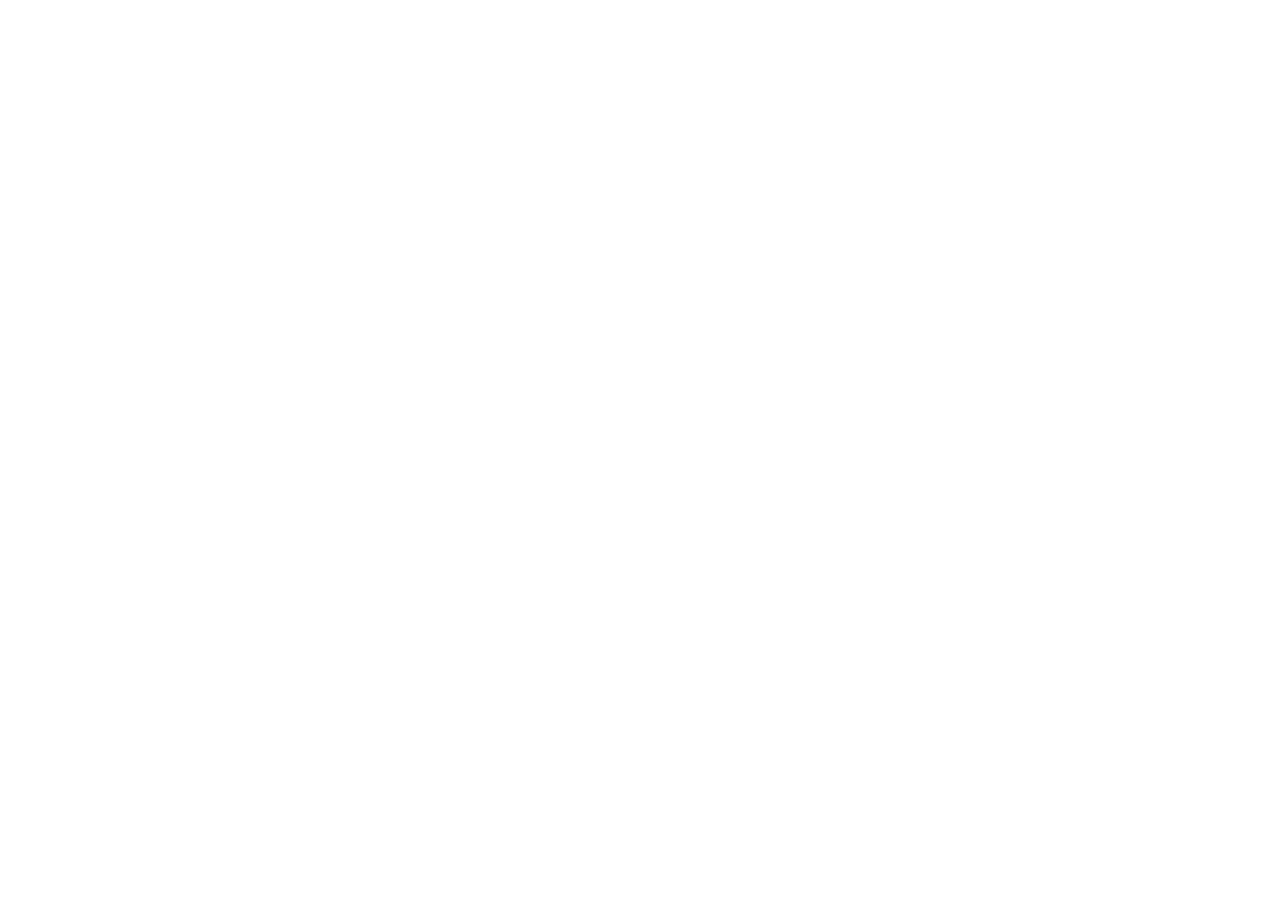
==== text.html @ 12ca0c9f "1st update" ====
<!DOCTYPE html>
<html lang="en">
<head>
    <meta charset="UTF-8">
    <meta name="viewport" content="width=device-width, initial-scale=1.0">
    <title>Image Flexbox Layout</title>
    <style>
        * {
            margin: 0;
            padding: 0;
            box-sizing: border-box;
        }
        
        
        
        
        
        /* Optional media query for responsiveness */
        @media (max-width: 500px) {
            .client-image-gallery {
                gap: 10px;
            }
        }
    </style>
</head>

</html>
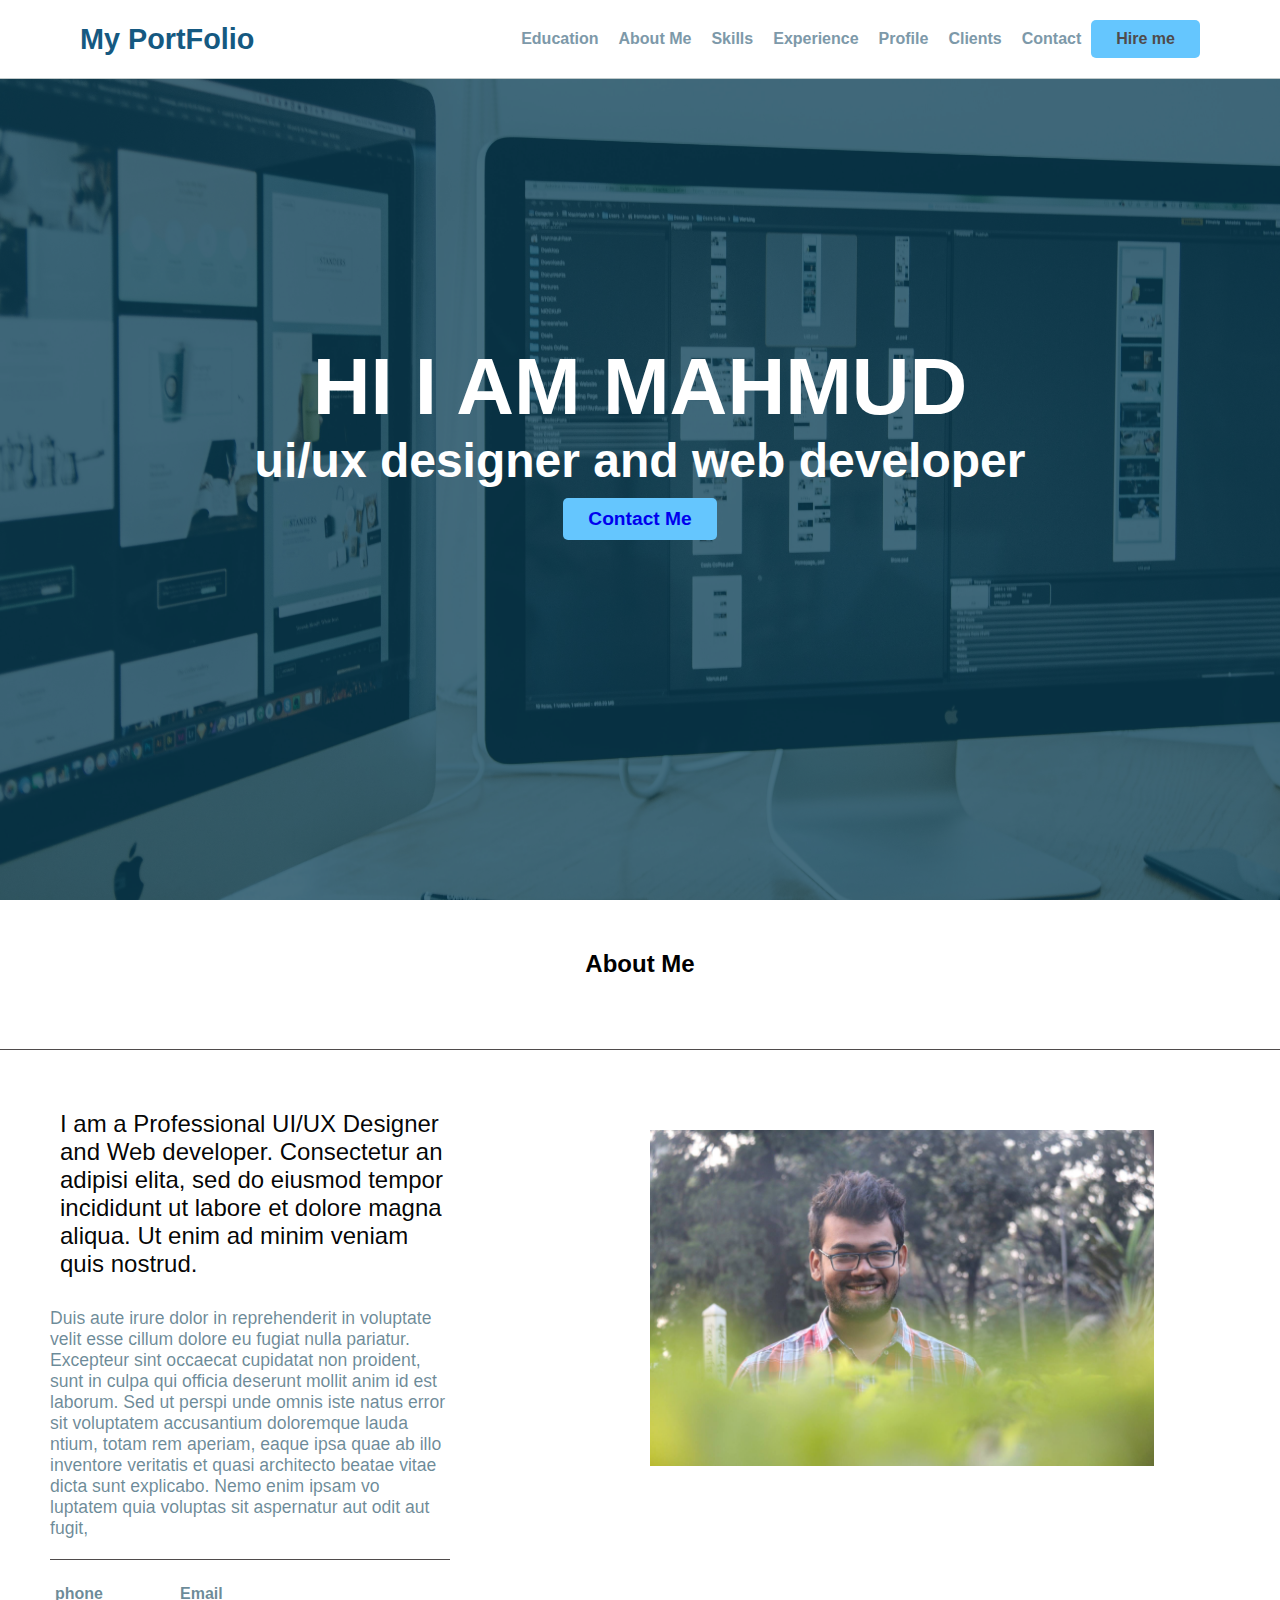
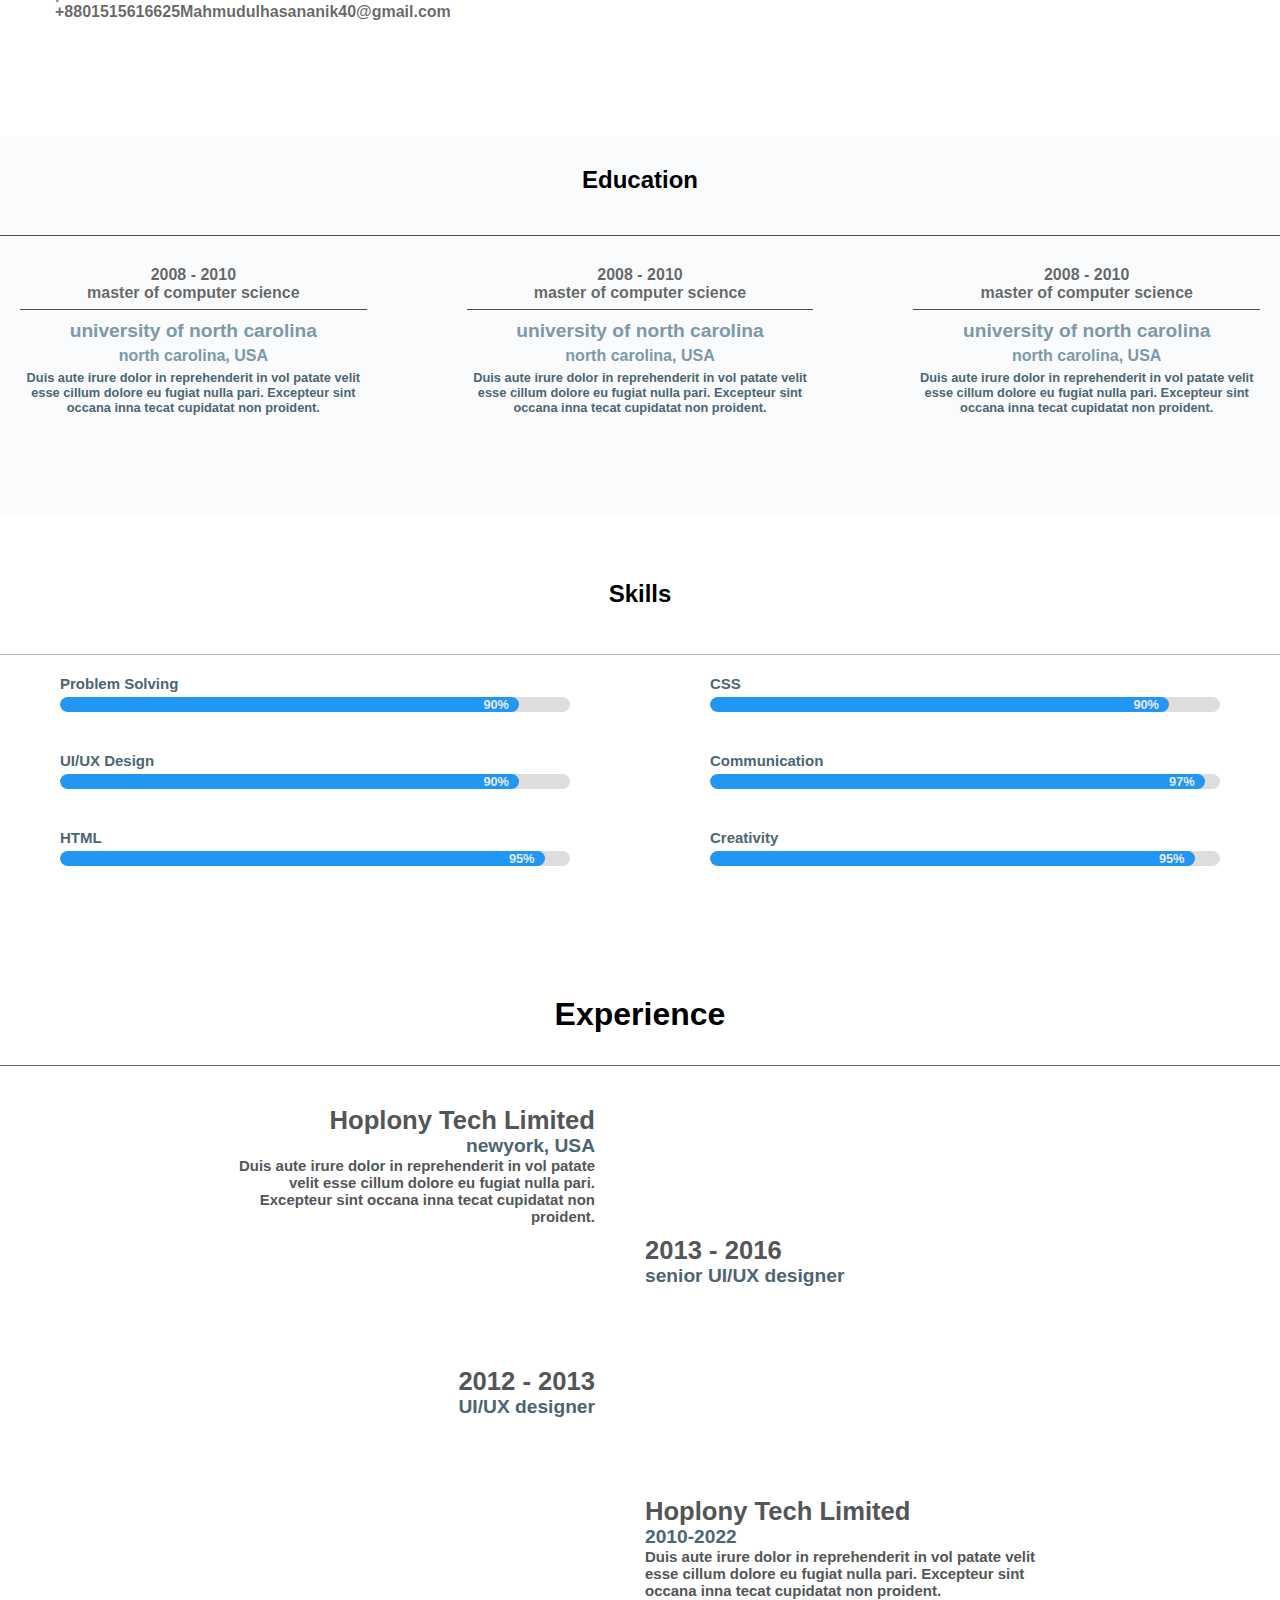
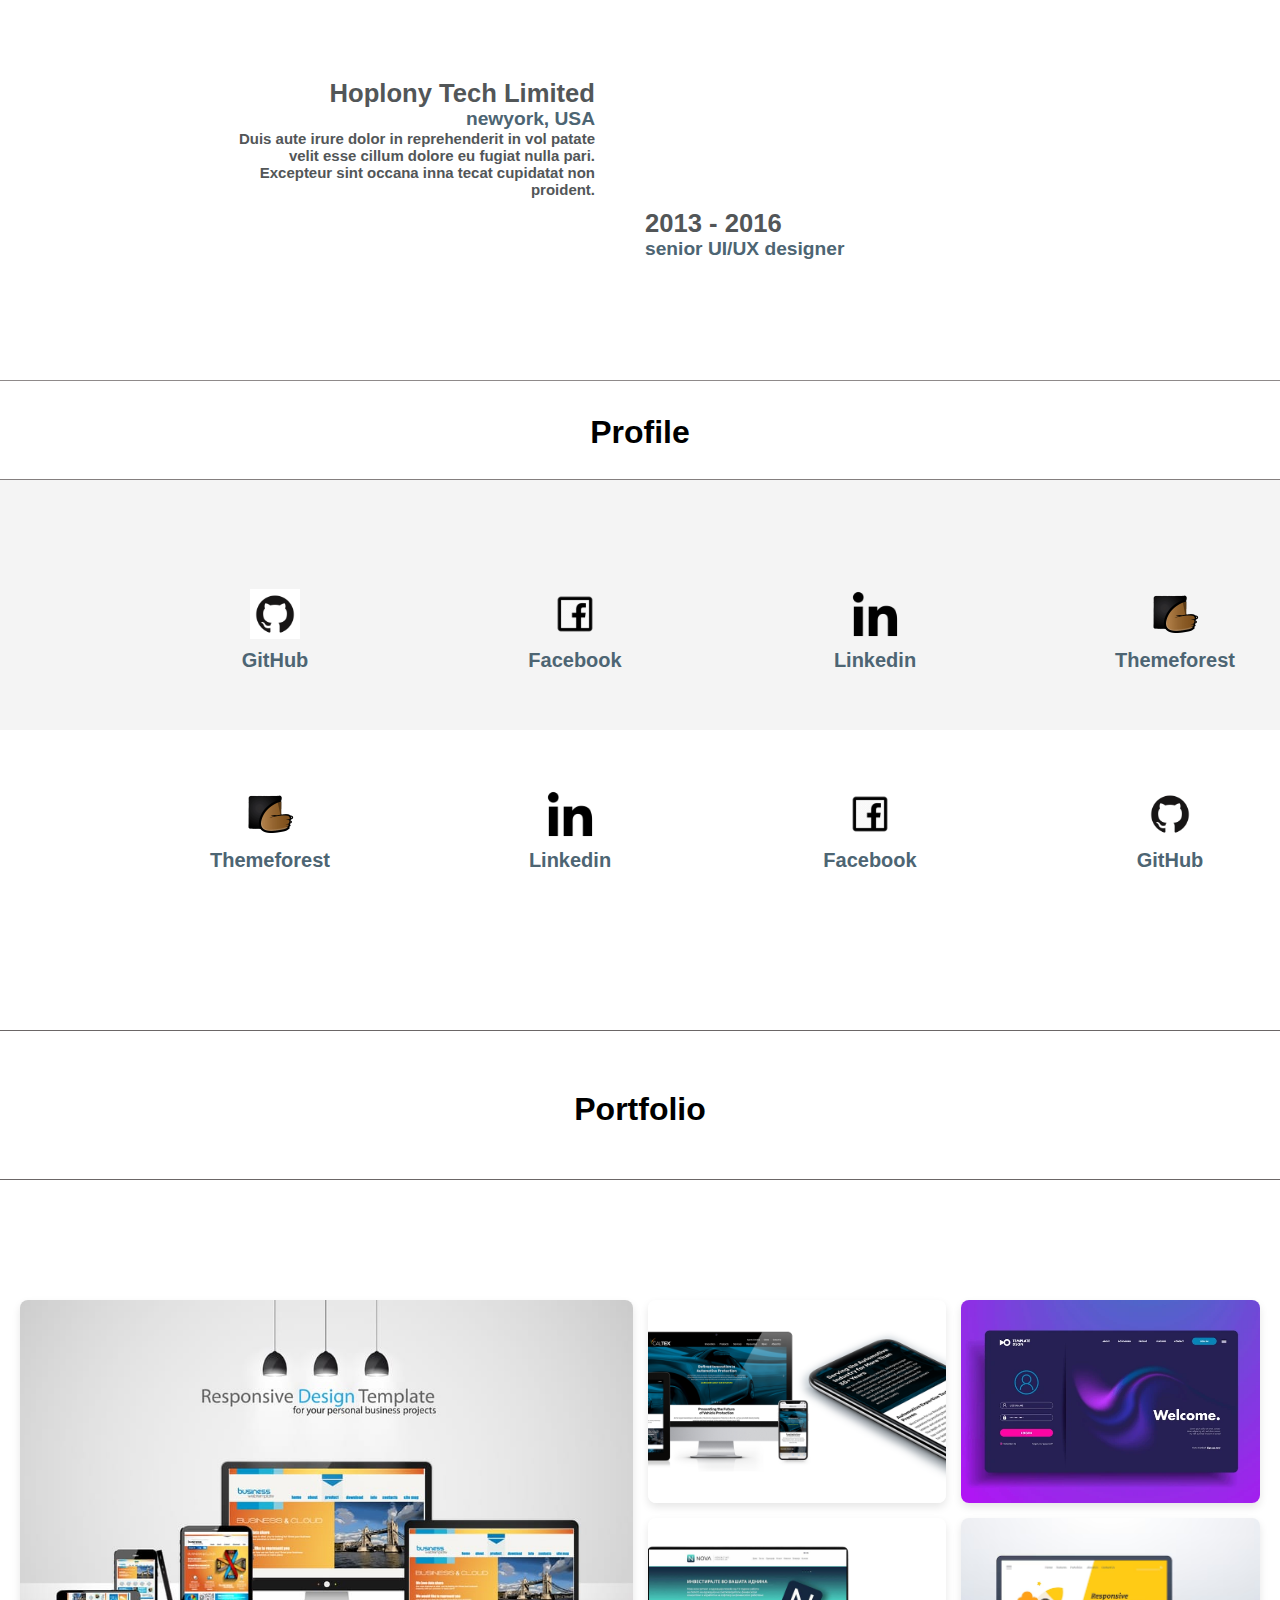
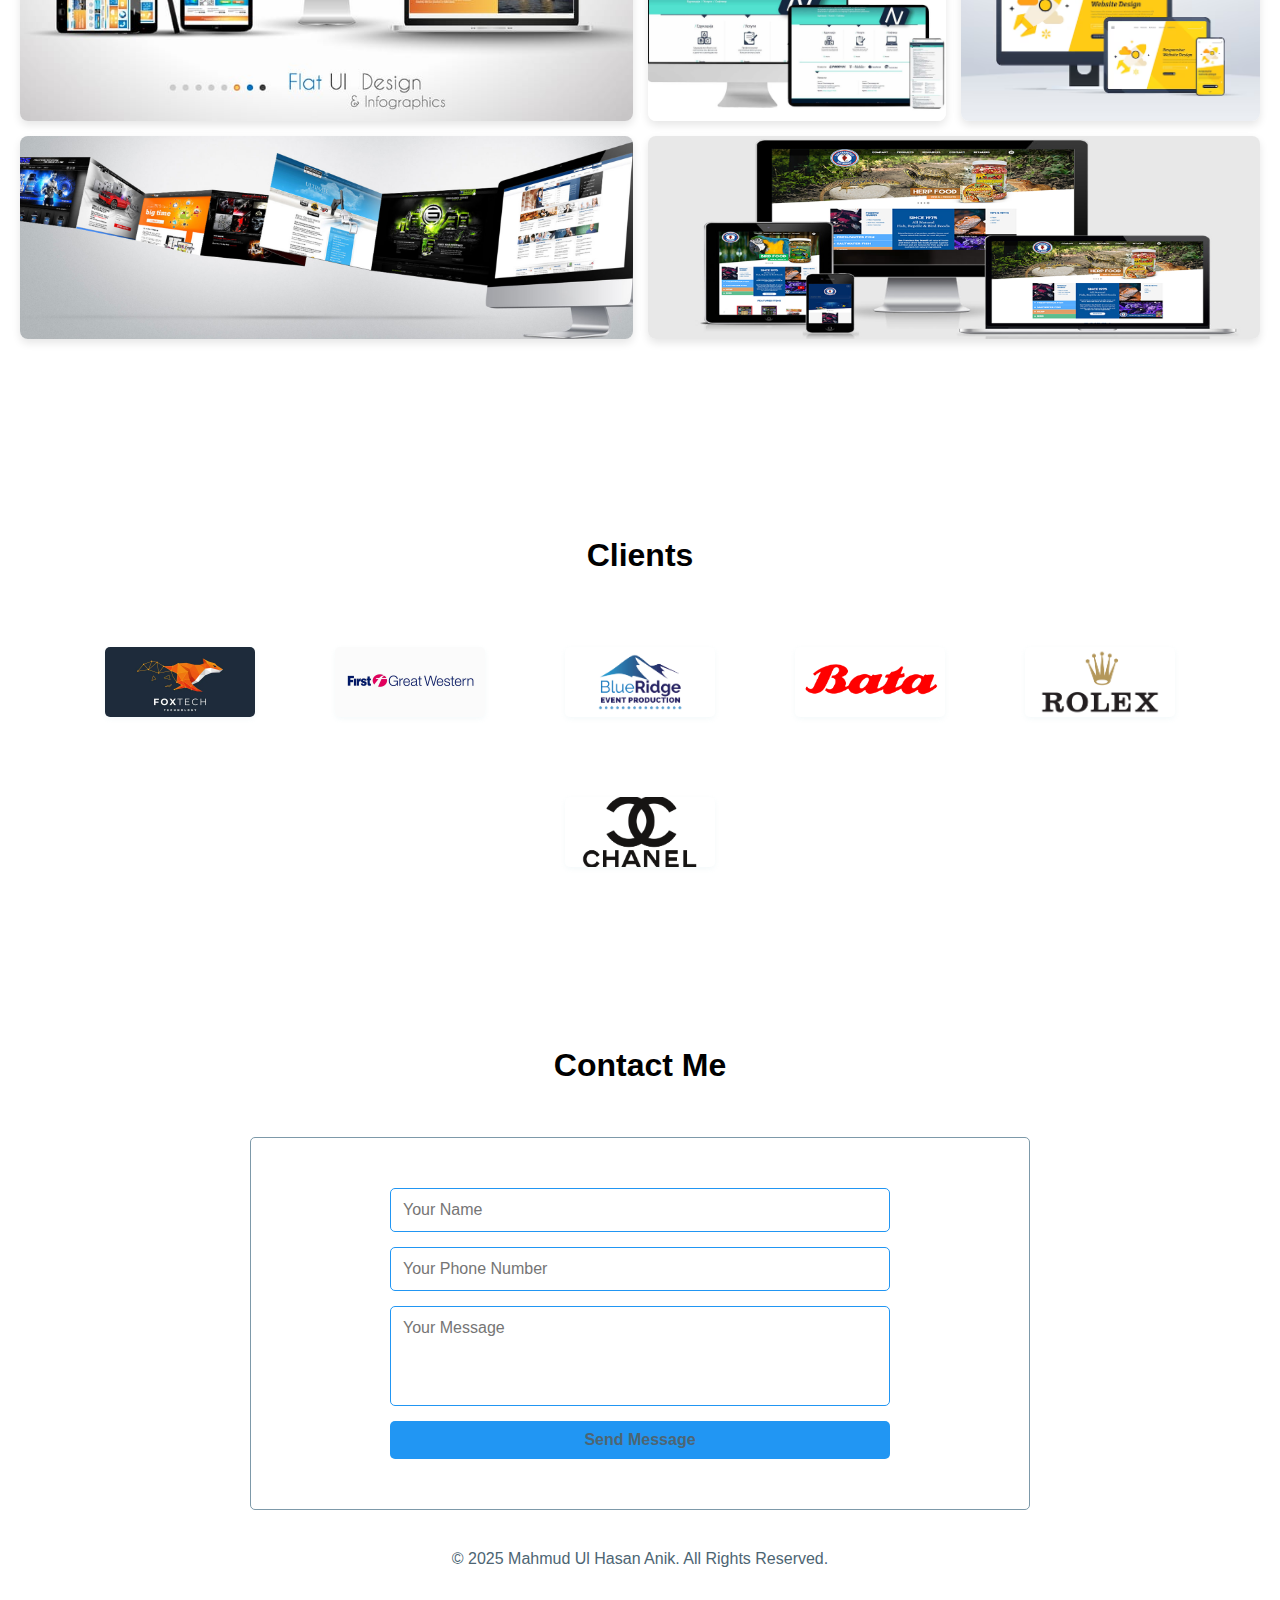
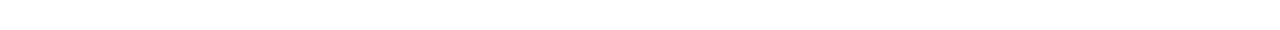
==== commit 856966d2: "." ====
--- a/text.html
+++ b/text.html
@@ -1,27 +1,1431 @@
 <!DOCTYPE html>
 <html lang="en">
-<head>
-    <meta charset="UTF-8">
-    <meta name="viewport" content="width=device-width, initial-scale=1.0">
-    <title>Image Flexbox Layout</title>
+  <head>
+
+
     <style>
-        * {
-            margin: 0;
-            padding: 0;
-            box-sizing: border-box;
-        }
+
+
+*{
+    margin: 0;
+    padding: 0;
+    box-sizing: border-box;
+    font-family: 'Poppins', sans-serif;
+}
+
+.container{
+    max-width: 100%;
+    width: 100%;
+    margin: 0px auto;
+}
+
+body {
+    background-color: #FFFFFF;
+}
+
+/* header section */
+header {
+    display: flex;
+    justify-content: space-between;
+    align-items: center;
+    padding: 20px 80px;
+    background: #FFFFFF;
+    position: fixed;
+    width: 100%;
+    z-index: 1000;
+    border-bottom: 1px solid hsl(185, 9%, 77%);
+}
+.menu-bar{
+    display: flex;
+    gap: 10px;
+}
+
+.logo {
+    font-size: 1.8rem;
+    font-weight: bold;
+    color: #155981;
+}
+
+nav ul {
+    list-style: none;
+    display: flex;
+    gap: 20px;
+    margin-top: 10px;
+}
+
+nav ul li a {
+    text-decoration: none;
+    color: #7D99A9;
+    font-size: 100%;
+    transition: 0.3s;
+    font-weight: bold;
+}
+
+nav ul li a:hover, .btn:hover {
+    color: #65C6FE;
+}
+.btn {
+    display: inline-block;
+    padding: 10px 25px;
+    background: #65C6FE;
+    font-weight: bold;
+    border-radius: 5px;
+    transition: 0.10s;
+}
+.btn a{
+    text-decoration: none;
+    color: #4f4b4b;
+    font-weight: bold;
+}
+.btn:hover{
+    text-decoration: none;
+    background-color: gold;
+    color: #000000;
+}
+
+/* Hero section */
+.hero {
+    width: 100%;
+    height: 100vh;
+    background: url('hero.jpg') no-repeat center center/cover;
+    display: flex;
+    align-items: center;
+    justify-content: center;
+    text-align: center;
+    position: relative;
+}
+.hero img {
+    width: 100%;
+    height: 100%;
+    object-fit: cover;
+}
+
+.overlay {
+    position: absolute;
+    top: 0;
+    left: 0;
+    width: 100%;
+    height: 100%;
+    background: rgba(8, 61, 84, 0.75);
+}
+
+.hero-content {
+    position: relative;
+    z-index: 10;
+}
+
+.hero h1 {
+    font-size: 5rem;
+    color: #ffffff;
+}
+.hero h2 {
+    font-size: 3rem;
+    color: rgb(255, 255, 255);
+}
+.hero a {
+    font-size: 1.2rem;
+    margin: 10px 0 20px;
+    text-decoration: none;
+}
+
+/* about me */
+.aboutme{
+    width: 100%;
+    height: auto;
+}
+
+.about-blank{
+    width: 100%;
+    height: 100px;
+    border-bottom: 0.1px solid #4f4b4b;
+}
+
+.about-blank h2{
+    text-align: center;
+    margin-top: 50px;
+}
+
+.about_inside {
+  display: grid;
+  gap: 150px;
+  grid-template-columns: auto auto auto;
+  padding: 10px;
+}
+
+.left{
+  margin-top: 50px;
+  padding-left: 20px;
+  text-align: left;
+  overflow: hidden;
+}
+
+.lp{
+    font-size: 150%;
+    color: rgba(0, 0, 0, 0.971);
+    margin-bottom: 30px;
+    margin-left: 30px;
+}
+.about-inside-left-p{
+    font-size: 110%;
+    color:  rgba(8, 61, 84, 0.6);
+    margin-left: 20px;
+}
+.bor{
+    margin-top: 20px;
+    margin-left: 20px;
+    border-bottom: 1px solid #4f4b4b;
+}
+
+.leftunderborder {
+    display: grid;
+    grid-template-columns: auto auto;
+    padding: 5px;
+    color: rgba(0, 0, 0, 0.6);
+    font-weight: bold;
+    font-size: 100%;
+    margin-left: 20px;
+    margin-top: 20px;
+}
+
+.lt{
+    color: rgba(8, 61, 84, 0.6);
+}
+
+.right {
+    padding: 50px;
+    margin-top: 20px;
+}
+
+.right img{
+    width: 120%;
+    height: auto;
+}
+
+/* education */
+.education{
+    margin-top: 100px;
+    width: 100%;
+    height: auto;
+    background-color: #F9FBFD;
+    text-align: center;
+}
+
+.blankedu{
+    width: 100%;
+    height: 100px;
+    border-bottom: 1px solid #4f4b4b;
+    padding: 30px;
+}
+
+.edup{
+    color: #000000;
+    font-size: 24px;
+    font-weight: bold;
+}
+
+.edudetails{
+    display: flex;
+    gap: 100px;
+    margin-left: 20px;
+    margin-right: 20px;
+}
+
+.edudetails img{
+    width: auto;
+}
+
+.edudetails h1{
+    font-size: 100%;
+    color: rgba(0, 0, 0, 0.6);
+}
+
+.yearr{
+    margin-top: 30px;
+}
+
+.borr{
+    border-top: 1px solid #4f4b4b;
+    margin-top: 7px;
+}
+
+.ssch2, .hsch2, .gradh2{
+    color: #7D99A9;
+    margin-top: 10px;
+    font-size: 120%;
+}
+
+.ssch3, .hsch3, .gradh3{
+    color: #7D99A9;
+    margin-top: 5px;
+    font-size: 100%;
+}
+
+.ssch4, .hsch4, .gradh4{
+    color: #4d6573;
+    margin-top: 5px;
+    font-size: 80%;
+    margin-bottom: 100px;
+}
+
+/* skills */
+.skills{
+    margin-top: 30px;
+    width: 100%;
+    height: auto;
+    margin-bottom: 100px;
+}
+
+.blankskills{
+    width: 100%;
+    height: 110px;
+    border-bottom: 1px solid #c3b3b3;
+}
+
+.skh1{
+    text-align: center;
+    padding-top: 35px;
+    color: #000000;
+    font-size: 24px;
+    font-weight: bold;
+}
+
+.con {
+    display: grid;
+    grid-template-columns: 1fr 1fr;
+    gap: 20px;
+    margin-top: 20px;
+}
+
+.skgrid {
+    display: flex;
+    flex-direction: column;
+    gap: 40px;
+}
+
+.skill {
+    width: 100%;
+}
+
+.skill-name {
+    font-weight: bold;
+    margin-bottom: 5px;
+    font-size: 15px;
+    color: #4d6573;
+    margin-left: 60px;
+}
+
+.skill-bar {
+    margin-left: 60px;
+    margin-right: 60px;
+    height: 15px;
+    background-color: #ddd;
+    border-radius: 15px;
+    overflow: hidden;
+}
+
+.fill {
+    height: 100%;
+    text-align: right;
+    line-height: 15px;
+    padding-right: 10px;
+    font-weight: bold;
+    color: #e5eaf0;
+    font-size: 80%;
+    border-radius: 10px;
+}
+
+.p90{ 
+    width: 90%; background-color: #2196F3;
+}  
+.p95 { 
+    width: 95%; background-color: #2196F3; 
+}  
+.p97 {
+    width: 97%; background-color: #2196F3; 
+}  
+.p80 { 
+    width: 80%; background-color: #2196F3; 
+}  
+
+/* experience*/
+.experience{
+    width: 100%;
+    height: auto;
+}
+
+.blankexp{
+    width: 100%;
+    height: 100px;
+    border-bottom: 1px solid #6b6666;
+}
+
+.blankexph1{
+    text-align: center;
+    padding: 30px;
+}
+
+/* experience grid  */
+.experience-grid-container {
+    display: grid;
+    grid-template-columns: 1fr 1fr;
+    grid-gap: 50px;
+    max-width: 100%;
+    margin-top: 30px;
+}
+
+.experience-grid-item {
+    padding: 20px;
+    font-size: 80%;
+    color: #525658;
+}
+
+.experience-grid-item h1{
+    color: #525658;
+}
+
+.experience-grid-item h2{
+    color: #4d6573;
+}
+
+.exl{
+    text-align: right;
+    margin-left: 200px;
+    margin-top: -10px;
+}
+
+.exr{
+    margin-top: 120px;
+    text-align: left;
+    margin-left: -40px;
+    margin-right: 200px;
+}
+    
+/* profile */
+.profile{
+    width: 100%;
+    height: auto;
+    margin-top: 100px;
+}
+
+.blank-profile{
+    width: 100%;
+    height: 100px;
+    border-top: 1px solid #8f8a8a;
+    border-bottom: 1px solid #847f7f;
+}
+
+.blankpfh1{
+    text-align: center;
+    padding: 30px;
+    padding-top: 33px;
+}
+
+/* profile item  */
+.pit {
+    display: flex;
+    justify-content: center;
+    align-items: center;
+    height: auto;
+    background-color: #f4f4f4;
+}
+
+.profile-section {
+    display: flex;
+    gap: 100px;
+    margin-left: 170px;
+    margin-top: 50px;
+}
+
+.flex-box {
+    width: 200px;
+    height: 200px;
+    display: flex;
+    flex-direction: column; 
+    align-items: center;
+    justify-content: center;
+    color: #4d6573;
+    font-size: 20px;
+    font-weight: bold;
+    border-radius: 4px;
+    transition: background-color 0.8s;
+}
+
+.flex-box:hover {
+    background-color: #2196F3;
+}
+
+.flex-box img {
+    width: 50px;
+    height: 50px;
+    margin-bottom: 10px;
+}
+
+.pit1{
+    margin-top: -50px;
+}
+
+/* portfolio */
+.portfolio{
+    width: 100%;
+    height: auto;
+    margin-top: 100px;
+}
+
+.blankportfolio{
+    width: 100%;
+    height: 150px;
+    border-top: 1px solid #6b6666;
+    border-bottom: 1px solid #6b6666;
+}
+
+.blankporth1{
+    text-align: center;
+    padding: 60px;
+}
+
+/* portfolio image  */
+.portfoliobody {
+    padding: 20px;
+    margin-bottom: -100px;
+}
+
+.portcontainer {
+    max-width: 100%;
+    margin: 0 auto;
+    margin-top: 100px;
+}
+
+.photo-grid {
+    display: grid;
+    grid-template-columns: repeat(4, 1fr);
+    grid-template-rows: repeat(4, 1fr);
+    grid-gap: 15px;
+    height: auto;
+}
+
+.photo-item {
+    position: relative;
+    overflow: hidden;
+    border-radius: 8px;
+    box-shadow: 0 4px 8px rgba(0, 0, 0, 0.1);
+    transition: transform 0.3s ease;
+}
+
+.photo-item:hover {
+    transform: scale(1.02);
+}
+
+/* Specific grid positions */
+.photo-1 {
+    grid-column: 1 / 3;
+    grid-row: 1 / 3;
+}
+
+.photo-2 {
+    grid-column: 3 / 4;
+    grid-row: 1 / 2;
+}
+
+.photo-3 {
+    grid-column: 4 / 5;
+    grid-row: 1 / 2;
+}
+
+.photo-4 {
+    grid-column: 3 / 4;
+    grid-row: 2 / 3;
+}
+
+.photo-5 {
+    grid-column: 4 / 5;
+    grid-row: 2 / 3;
+}
+
+.photo-6 {
+    grid-column: 1 / 3;
+    grid-row: 3 / 4;
+}
+
+.photo-7 {
+    grid-column: 3 / 5;
+    grid-row: 3 / 4;
+}
+
+.photo-item img {
+    width: 100%;
+    height: 100%;
+    object-fit: cover;
+}
+
+/* clients  */
+.clients{
+    width: 100%;
+    height: auto;
+}
+
+.blankclients{
+    width: 100%;
+    height: 150px;
+}
+
+.blankclintsh1{
+    text-align: center;
+    padding: 60px;
+}
+
+/* clients flex */
+.clientsbody{
+    padding: 20px;
+}
+
+.client-container {
+    max-width: 100%;
+    margin: 0 auto;
+}
+
+.client-image-gallery {
+    display: flex;
+    flex-wrap: wrap;
+    gap: 80px;
+    justify-content: center;
+}
+
+.client-image-item {
+    width: 150px;
+    height: 70px;
+    overflow: hidden;
+    border-radius: 5px;
+    box-shadow: 0 2px 5px rgba(145, 197, 205, 0.1);
+    transition: transform 0.3s ease;
+}
+
+.client-image-item:hover {
+    transform: scale(1.05);
+}
+
+.client-image-item img {
+    width: 100%;
+    height: 100%;
+    object-fit: cover;
+}
+
+/* contract  */
+.contactf{
+    width: 100%;
+    height: auto;
+    margin-top: 100px;
+}
+
+.blankcon{
+    width: 100%;
+    height: 150px;
+}
+
+.blankconh1{
+    text-align: center;
+    padding: 60px;
+}
+
+/* contact form  */
+.contact-form {
+    padding: 50px 80px;
+    border: 1px solid #7D99A9;
+    text-align: center;
+    border-radius: 5px;
+    margin-left: 250px;
+    margin-right: 250px;
+}
+
+.contact-form h2 {
+    font-size: 2rem;
+    color: #2196F3;
+    margin-bottom: 20px;
+}
+
+.contact-form form {
+    max-width: 500px;
+    margin: 0 auto;
+    display: flex;
+    flex-direction: column;
+    gap: 15px;
+}
+
+.contact-form input, .contact-form textarea {
+    width: 100%;
+    padding: 12px;
+    border-radius: 5px;
+    border: 1px solid #2196F3;
+    background: #ffffff;
+    color: #4f4b4b;
+    font-size: 1rem;
+}
+
+.contact-form textarea {
+    height: 100px;
+    resize: none;
+}
+
+.contact-form button {
+    padding: 10px;
+    background: #2196F3;
+    color: #4d6573;
+    font-size: 1rem;
+    border: none;
+    border-radius: 5px;
+    cursor: pointer;
+    transition: 0.3s;
+}
+
+.contact-form button:hover {
+    background: gold;
+}
+
+/* footer  */
+footer {
+    height: 100px;
+    color: #4d6573;
+    text-align: center;
+    padding: 20px;
+    font-size: 1rem;
+    margin-top: 20px;
+}
+
+html {
+    scroll-behavior: smooth;
+}
+
+/* Media Queries for Responsive Design */
+
+/* 921px - 1200px */
+@media only screen and (max-width: 1200px) {
+    /* Header */
+    header {
+        padding: 15px 40px;
+    }
+    
+    .logo {
+        font-size: 1.5rem;
+    }
+    
+    /* Hero Section */
+    .hero h1 {
+        font-size: 4rem;
+    }
+    
+    .hero h2 {
+        font-size: 2.5rem;
+    }
+    
+    /* About Me */
+    .about_inside {
+        grid-template-columns: 1fr 1fr;
+        gap: 50px;
+    }
+    
+    /* Education */
+    .edudetails {
+        flex-wrap: wrap;
+        justify-content: center;
+        gap: 50px;
+    }
+    
+    /* Experience */
+    .exl {
+        margin-left: 100px;
+    }
+    
+    .exr {
+        margin-right: 100px;
+    }
+    
+    /* Profile */
+    .profile-section {
+        gap: 50px;
+        margin-left: 50px;
+    }
+    
+    .flex-box {
+        width: 150px;
+        height: 150px;
+    }
+    
+    /* Contact Form */
+    .contact-form {
+        margin-left: 150px;
+        margin-right: 150px;
+    }
+}
+
+/* 577px - 920px */
+@media only screen and (max-width: 920px) {
+    /* Header */
+    header {
+        padding: 15px 20px;
+        flex-direction: column;
+    }
+    
+    .menu-bar {
+        margin-top: 15px;
+        flex-direction: column;
+        align-items: center;
+    }
+    
+    nav ul {
+        flex-wrap: wrap;
+        justify-content: center;
+    }
+    
+    .btn {
+        margin-top: 15px;
+    }
+    
+    /* Hero Section */
+    .hero {
+        height: 80vh;
+    }
+    
+    .hero h1 {
+        font-size: 3rem;
+    }
+    
+    .hero h2 {
+        font-size: 2rem;
+    }
+    
+    /* About Me */
+    .about_inside {
+        grid-template-columns: 1fr;
+        gap: 20px;
+    }
+    
+    .left {
+        padding-left: 10px;
+    }
+    
+    .right {
+        padding: 20px;
+    }
+    
+    .right img {
+        width: 100%;
+    }
+    
+    .leftunderborder {
+        grid-template-columns: 1fr;
+        gap: 20px;
+    }
+    
+    /* Education */
+    .edudetails {
+        flex-direction: column;
+        align-items: center;
+    }
+    
+    /* Skills */
+    .con {
+        grid-template-columns: 1fr;
+    }
+    
+    .skill-bar {
+        margin-left: 20px;
+        margin-right: 20px;
+    }
+    
+    .skill-name {
+        margin-left: 20px;
+    }
+    
+    /* Experience */
+    .experience-grid-container {
+        grid-template-columns: 1fr;
+        grid-gap: 20px;
+    }
+    
+    .exl, .exr {
+        margin: 0;
+        text-align: center;
+    }
+    
+    /* Profile */
+    .profile-section {
+        flex-wrap: wrap;
+        gap: 30px;
+        margin-left: 0;
+        justify-content: center;
+    }
+    
+    .flex-box {
+        width: 120px;
+        height: 120px;
+    }
+    
+    .pit1 {
+        margin-top: 20px;
+    }
+    
+    /* Portfolio */
+    .photo-grid {
+        grid-template-columns: repeat(2, 1fr);
+        grid-template-rows: auto;
+    }
+    
+    .photo-1 {
+        grid-column: 1 / 3;
+        grid-row: auto;
+    }
+    
+    .photo-2, .photo-3, .photo-4, .photo-5 {
+        grid-column: auto;
+        grid-row: auto;
+    }
+    
+    .photo-6 {
+        grid-column: 1 / 3;
+        grid-row: auto;
+    }
+    
+    .photo-7 {
+        grid-column: 1 / 3;
+        grid-row: auto;
+    }
+    
+    /* Clients */
+    .client-image-gallery {
+        gap: 40px;
+    }
+    
+    /* Contact Form */
+    .contact-form {
+        margin-left: 50px;
+        margin-right: 50px;
+        padding: 30px 40px;
+    }
+}
+
+/* 0 - 576px */
+@media only screen and (max-width: 576px) {
+    /* Header */
+    header {
+        padding: 10px;
+    }
+    
+    .logo {
+        font-size: 1.2rem;
+    }
+    
+    nav ul {
+        gap: 10px;
+    }
+    
+    nav ul li a {
+        font-size: 80%;
+    }
+    
+    .btn {
+        padding: 8px 15px;
+        font-size: 80%;
+    }
+    
+    /* Hero Section */
+    .hero h1 {
+        font-size: 2rem;
+    }
+    
+    .hero h2 {
+        font-size: 1.3rem;
+    }
+    
+    /* About Me */
+    .lp {
+        font-size: 120%;
+        margin-left: 10px;
+    }
+    
+    .about-inside-left-p {
+        font-size: 100%;
+        margin-left: 10px;
+    }
+    
+    /* Education */
+    .ssch2, .hsch2, .gradh2 {
+        font-size: 100%;
+    }
+    
+    .ssch3, .hsch3, .gradh3 {
+        font-size: 90%;
+    }
+    
+    .ssch4, .hsch4, .gradh4 {
+        font-size: 70%;
+    }
+    
+    /* Profile */
+    .profile-section {
+        gap: 10px;
+    }
+    
+    .flex-box {
+        width: 100px;
+        height: 100px;
+        font-size: 16px;
+    }
+    
+    .flex-box img {
+        width: 30px;
+        height: 30px;
+    }
+    
+    /* Portfolio */
+    .photo-grid {
+        grid-template-columns: 1fr;
+    }
+    
+    .photo-1, .photo-2, .photo-3, .photo-4, .photo-5, .photo-6, .photo-7 {
+        grid-column: 1;
+        grid-row: auto;
+    }
+    
+    /* Clients */
+    .client-image-gallery {
+        gap: 20px;
+    }
+    
+    .client-image-item {
+        width: 100px;
+        height: 50px;
+    }
+    
+    /* Contact Form */
+    .contact-form {
+      display: none;
+        margin-left: 20px;
+        margin-right: 20px;
+        padding: 20px;
+    }
+    
+    .contact-form h2 {
+        font-size: 1.5rem;
+        display: none;
+    }
+    
+    .contact-form input, .contact-form textarea, .contact-form button {
+        font-size: 0.9rem;
+        display: none;
+    }
+}
+
+
+
+
+    </style>
+    <meta charset="UTF-8" />
+    <meta name="viewport" content="width=device-width, initial-scale=1.0" />
+    <title>My Portfolio</title>
+    <link rel="icon" href="logo.png" type="image/png" />
+    <link rel="stylesheet" href="style.css" />
+  </head>
+  <body>
+    <header class="container">
+      <div class="logo">My PortFolio</div>
+      <nav class="menu-bar">
+        <ul>
+          <li><a href="#edu">Education</a></li>
+          <li><a href="#aboutme">About Me</a></li>
+          <li><a href="#skills">Skills</a></li>
+          <li><a href="#experience">Experience</a></li>
+          <li><a href="#profile">Profile</a></li>
+          <li><a href="#clients">Clients</a></li>
+          <li><a href="#contact">Contact</a></li>
+        </ul>
+
+        <div class="btn">
+          <a href="#contact">Hire me</a>
+        </div>
+      </nav>
+    </header>
+
+    <section class="hero">
+      <div class="overlay"></div>
+
+      <div class="hero-content">
+        <h1>HI I AM MAHMUD</h1>
+        <h2>ui/ux designer and web developer</h2>
+        <p></p>
+        <a href="#contact" class="btn">Contact Me</a>
+      </div>
+    </section>
+
+    <section class="aboutme" id="aboutme">
+      <div class="about-blank">
+        <h2>About Me</h2>
+      </div>
+
+      <div class="about_inside">
+
+        <div class="left">
+          <p class="lp">I am a Professional UI/UX Designer and Web developer. Consectetur an adipisi elita, sed do eiusmod tempor incididunt ut labore et dolore magna aliqua. Ut enim ad minim veniam quis nostrud.</p>
+
+          <p class="about-inside-left-p">Duis aute irure dolor in reprehenderit in voluptate velit esse cillum dolore eu fugiat nulla pariatur. Excepteur sint occaecat cupidatat non proident, sunt in culpa qui officia deserunt mollit anim id est laborum. Sed ut perspi unde omnis iste natus error sit voluptatem accusantium doloremque lauda ntium, totam rem aperiam, eaque ipsa quae ab illo inventore veritatis et quasi architecto beatae vitae dicta sunt explicabo. Nemo enim ipsam vo luptatem quia voluptas sit aspernatur aut odit aut fugit,</p>
+
+          <div class="bor"></div>
+
+          <div class="leftunderborder">
+
+
+          <div class="leftpn">
+
+            <p class="lt">phone</p>
+            <p>+8801515616625</p>
+          </div>
+         
+
+          <div class="leftemail">
+
+            <p class="lt">Email</p>
+            <p>Mahmudulhasananik40@gmail.com</p>
+          </div>
+        </div>
+
+        </div>
+        <div class="right">
+          <img src="Anik.jpg" alt="" />
+        </div>
+      </div>
+    </section>
+
+
+
+    <section class="education" id="edu">
+
+        <div class="blankedu" >
+
+            <p class="edup" >Education</p>
+        </div>
+
+        <div class="edudetails">
+
+            <div class="ssc">
+                <h1 class="yearr">2008 - 2010</h1>
+                <h1>master of computer science</h1>
+                <div class="borr"></div>
+                <h2 class="ssch2" >university of north carolina</h2>
+                <h3 class="ssch3" >north carolina, USA</h3>
+                <h4 class="ssch4">Duis aute irure dolor in reprehenderit in vol patate velit esse cillum dolore eu fugiat nulla pari. Excepteur sint occana inna tecat cupidatat non proident.</h4>
+
+            </div>
+
+            <div class="hsc">
+                <h1 class="yearr">2008 - 2010</h1>
+                <h1>master of computer science</h1>
+                <div class="borr"></div>
+                
+                <h2 class="hsch2">university of north carolina</h2>
+                <h3 class="hsch3">north carolina, USA</h3>
+                <h4 class="hsch4">Duis aute irure dolor in reprehenderit in vol patate velit esse cillum dolore eu fugiat nulla pari. Excepteur sint occana inna tecat cupidatat non proident.</h4>
+            
+            </div>
+
+            <div class="grad">
+                <h1 class="yearr" >2008 - 2010</h1>
+                <h1>master of computer science</h1>
+                <div class="borr"></div>
+
+                <h2 class="gradh2">university of north carolina</h2>
+                <h3 class="gradh3">north carolina, USA</h3>
+                <h4 class="gradh4">Duis aute irure dolor in reprehenderit in vol patate velit esse cillum dolore eu fugiat nulla pari. Excepteur sint occana inna tecat cupidatat non proident.</h4>
+            </div>
+        </div>
         
+    </section>
+
+
+
+    <section class="skills" id="skills">
+
+        <div class="blankskills">
+            <h1 class="skh1">Skills</h1>
+
+        </div>
+
+        <div class="con">
+            <div class="skgrid">
+                <div class="skill">
+                    <div class="skill-name">Problem Solving</div>
+                    <div class="skill-bar"><div class="fill p90">90%</div></div>
+                </div>
+                <div class="skill">
+                    <div class="skill-name">UI/UX Design</div>
+                    <div class="skill-bar"><div class="fill p90">90%</div></div>
+                </div>
+                <div class="skill">
+                    <div class="skill-name">HTML</div>
+                    <div class="skill-bar"><div class="fill p95">95%</div></div>
+                </div>
+            </div>
+            <div class="skgrid">
+                <div class="skill">
+                    <div class="skill-name">CSS</div>
+                    <div class="skill-bar"><div class="fill p90">90%</div></div>
+                </div>
+                <div class="skill">
+                    <div class="skill-name">Communication</div>
+                    <div class="skill-bar"><div class="fill p97">97%</div></div>
+                </div>
+                <div class="skill">
+                    <div class="skill-name">Creativity</div>
+                    <div class="skill-bar"><div class="fill p95">95%</div></div>
+                </div>
+                
+            </div>
+        </div>
+
+
+    </section>
+
+
+<section class="experience" id="experience">
+
+
+    <div class="blankexp">
+        <h1 class="blankexph1">Experience</h1>
+    </div>
+
+
+    <div class="experience-grid-container">
+        <div class="experience-grid-item exl">
+            <h1>Hoplony Tech Limited</h1>
+            <h2>newyork, USA</h2>
+            <h3>Duis aute irure dolor in reprehenderit in vol patate velit esse cillum dolore eu fugiat nulla pari. Excepteur sint occana inna tecat cupidatat non proident.</h3>
+        </div>
+        <div class="experience-grid-item exr">
+            <h1>2013 - 2016</h1>
+            <h2>senior UI/UX designer</h2>
+            
+        </div>
+        <div class="experience-grid-item exl">
+            <h1>2012 - 2013</h1>
+            <h2>UI/UX designer</h2>
+           
+        </div>
+        <div class="experience-grid-item exr">
+            <h1>Hoplony Tech Limited</h1>
+            <h2>2010-2022</h2>
+            <h3>Duis aute irure dolor in reprehenderit in vol patate velit esse cillum dolore eu fugiat nulla pari. Excepteur sint occana inna tecat cupidatat non proident.</h3>
+        </div>
+
+        <div class="experience-grid-item exl">
+            <h1>Hoplony Tech Limited</h1>
+            <h2>newyork, USA</h2>
+            <h3>Duis aute irure dolor in reprehenderit in vol patate velit esse cillum dolore eu fugiat nulla pari. Excepteur sint occana inna tecat cupidatat non proident.</h3>
+        </div>
+        <div class="experience-grid-item exr">
+            <h1>2013 - 2016</h1>
+            <h2>senior UI/UX designer</h2>
+            
+        </div>
+       
         
+    </div>
+
+
+</section>
+
+
+
+<section class="profile" id="profile">
+
+    <div class="blank-profile">
+        <h1 class="blankpfh1">Profile</h1>
+
+    </div>
+ <div class="pit">
+
+    <div class="profile-section">
+        <div class="flex-box">
+            <img src="git.png" alt="GitHub">
+            <span>GitHub</span>
+        </div>
+        <div class="flex-box">
+            <img src="facebook.png" alt="GitHub">
+            <span>Facebook</span>
+        </div>
+        <div class="flex-box">
+            <img src="Linkedin.png" alt="GitHub">
+            <span>Linkedin</span>
+        </div>
+        <div class="flex-box">
+            <img src="Themeforest.png" alt="GitHub">
+            <span>Themeforest</span>
+        </div>
+    </div>
+
+</div>
+
+<div class="pit1">
+
+    <div class="profile-section">
+        <div class="flex-box">
+            <img src="Themeforest.png" alt="GitHub">
+            <span>Themeforest</span>
+        </div>
+        <div class="flex-box">
+            <img src="Linkedin.png" alt="GitHub">
+            <span>Linkedin</span>
+        </div>
+        <div class="flex-box">
+            <img src="facebook.png" alt="GitHub">
+            <span>Facebook</span>
+        </div>
+        <div class="flex-box">
+            <img src="git.png" alt="GitHub">
+            <span>GitHub</span>
+        </div>
         
-        
-        
-        /* Optional media query for responsiveness */
-        @media (max-width: 500px) {
-            .client-image-gallery {
-                gap: 10px;
-            }
-        }
-    </style>
-</head>
-
-</html>+       
+       
+    </div>
+
+</div>
+
+</section>
+
+
+<section class="portfolio">
+
+
+    <div class="blankportfolio">
+        <h1 class="blankporth1">Portfolio</h1>
+
+    </div>
+
+
+
+    <div class="portfoliobody">
+        <div class="portcontainer ">
+            <div class="photo-grid">
+                <!-- Image 1: Large 2x2 -->
+                <div class="photo-item photo-1">
+                    <img src="1.png" alt="Photo 1">
+                    
+                </div>
+                
+                <!-- Image 2: 1x1 -->
+                <div class="photo-item photo-2">
+                    <img src="2.webp" alt="Photo 2">
+                    
+                </div>
+                
+                <!-- Image 3: 1x1 -->
+                <div class="photo-item photo-3">
+                    <img src="3.webp"alt="Photo 3">
+                   
+                </div>
+                
+                <!-- Image 4: 1x1 -->
+                <div class="photo-item photo-4">
+                    <img src="4.jpg" alt="Photo 4">
+                    
+                </div>
+                
+                <!-- Image 5: 1x1 -->
+                <div class="photo-item photo-5">
+                    <img src="5.avif" alt="Photo 5">
+                   
+                </div>
+                
+                <!-- Image 6: 2x1 -->
+                <div class="photo-item photo-6">
+                    <img src="6.jpg" alt="Photo 6">
+                   
+                </div>
+                
+                <!-- Image 7: 2x1 -->
+                <div class="photo-item photo-7">
+                    <img src="7.png" alt="Photo 7">
+                   
+                </div>
+            </div>
+        </div>
+    </div>
+
+</section>
+
+
+<section class="clients" id="clients">
+
+
+    <div class="blankclients">
+        <h1 class="blankclintsh1">Clients</h1>
+
+    </div>
+
+
+    <div class="clientsbody">
+        <div class="client-container">
+            <div class="client-image-gallery">
+                <!-- Image 1 -->
+                <div class="client-image-item">
+                    <img src="c7.png" alt="Client 1">
+                </div>
+                
+                <!-- Image 2 -->
+                <div class="client-image-item">
+                    <img src="c2.jpg">
+                </div>
+                
+                <!-- Image 3 -->
+                <div class="client-image-item">
+                    <img src="c3.png">
+                </div>
+                
+                <!-- Image 4 -->
+                <div class="client-image-item">
+                    <img src="c4.png" alt="Client 4">
+                </div>
+                
+                <!-- Image 5 -->
+                <div class="client-image-item">
+                    <img src="c5.png" alt="Client 5">
+                </div>
+                
+                <!-- Image 6 -->
+                <div class="client-image-item">
+                    <img src="c6.png" alt="Client 6">
+                </div>
+                
+               
+            </div>
+        </div>
+    </div>
+
+</section>
+
+
+<section class="contactf"id="contact">
+
+    <div class="blankcon">
+        <h1 class="blankconh1">Contact Me</h1>
+
+    </div>
+
+    <div class="contact-form">
+
+    <form action="#" method="POST">
+        <input type="text" name="name" placeholder="Your Name" required>
+        <input type="tel" name="phone" placeholder="Your Phone Number" required>
+        <textarea name="message" placeholder="Your Message" required></textarea>
+        <button type="submit" class="btn">Send Message</button>
+    </form>
+</div>
+
+</section>
+
+
+
+
+<footer>
+    <p>&copy; 2025 Mahmud Ul Hasan Anik. All Rights Reserved.</p>
+</footer>
+
+  </body>
+</html>
--- a/style.css
+++ b/style.css
@@ -0,0 +1,758 @@
+*{
+    margin: 0;
+    padding: 0;
+    box-sizing: border-box;
+    font-family: 'Poppins', sans-serif;
+}
+
+.container{
+    max-width: 100%;
+    width: 100%;
+    margin: 0px auto;
+}
+
+body {
+    background-color: #FFFFFF;
+}
+
+
+/* header section */
+
+header {
+    display: flex;
+    justify-content: space-between;
+    align-items: center;
+    padding: 20px 80px;
+    background: #FFFFFF;
+    position: fixed;
+    z-index: 1000;
+    border-bottom: 1px solid hsl(185, 9%, 77%);
+}
+.menu-bar{
+    display: flex;
+    gap: 10px;
+}
+
+
+.logo {
+    font-size: 1.8rem;
+    font-weight: bold;
+    color: #155981;
+}
+
+nav ul {
+    list-style: none;
+    display: flex;
+    gap: 20px;
+    margin-top: 10px;
+    
+}
+
+nav ul li a {
+    
+    text-decoration: none;
+    color: #7D99A9;
+    font-size: 100%;
+    transition: 0.3s;
+    font-weight: bold;
+}
+
+nav ul li a:hover, .btn:hover {
+    color: #65C6FE;
+}
+.btn {
+    display: inline-block;
+    padding: 10px 25px;
+    background: #65C6FE;
+    font-weight: bold;
+    border-radius: 5px;
+    transition: 0.10s;
+}
+.btn a{
+    text-decoration: none;
+    color: #4f4b4b;
+    font-weight: bold;
+    
+}
+.btn:hover{
+    text-decoration: none;
+    background-color: gold;
+    color: #000000;
+}
+
+/* Hero section */
+
+
+.hero {
+    width: 100%;
+    height: 100vh;
+    background: url('hero.jpg') no-repeat center center/cover;
+    display: flex;
+    align-items: center;
+    justify-content: center;
+    text-align: center;
+    position: relative;
+}
+.hero img {
+    width: 100%;
+    height: 100%;
+    object-fit: cover;
+}
+
+.overlay {
+    position: absolute;
+    top: 0;
+    left: 0;
+    width: 100%;
+    height: 100%;
+    background: rgba(8, 61, 84, 0.75);
+}
+
+.hero-content {
+    position: relative;
+    z-index: 10;
+}
+
+.hero h1 {
+    font-size: 5rem;
+    color: #ffffff;
+}
+.hero h2 {
+    font-size: 3rem;
+    color: rgb(255, 255, 255);
+}
+.hero a {
+    font-size: 1.2rem;
+    margin: 10px 0 20px;
+    text-decoration: none;
+}
+
+
+/* about m */
+
+
+
+.aboutme{
+
+    width: 100%;
+    height: auto;
+
+}
+.about-blank{
+
+    width: 100%;
+    height: 100px;
+    border-bottom: 0.1px solid #4f4b4b;
+    
+}
+.about-blank h2{
+
+    text-align: center;
+    margin-top: 50px;
+    
+}
+
+.about_inside {
+  display: grid;
+  gap: 150px;
+  grid-template-columns: auto auto auto;
+  padding: 10px;
+
+}
+.left{
+  margin-top: 50px;
+  padding-left: 20px;
+  text-align: left;
+  overflow: hidden;
+}
+
+.lp{
+    font-size: 150%;
+    color: rgba(0, 0, 0, 0.971);
+    margin-bottom: 30px;
+    margin-left: 30px;
+}
+.about-inside-left-p{
+    font-size: 110%;
+    color:  rgba(8, 61, 84, 0.6);
+    margin-left: 20px;
+}
+.bor{
+    margin-top: 20px;
+    margin-left: 20px;
+    border-bottom: 1px solid #4f4b4b;
+}
+
+.leftunderborder {
+
+    display: grid;
+    grid-template-columns: auto auto;
+    padding: 5px;
+    color: rgba(0, 0, 0, 0.6);
+    font-weight: bold;
+    font-size: 100%;
+    margin-left: 20px;
+    margin-top: 20px;
+    
+
+}
+.lt{
+    color: rgba(8, 61, 84, 0.6);
+}
+
+
+
+.right {
+    
+  padding: 50px;
+  margin-top: 20px;
+    
+}
+.right img{
+    width: 120%;
+    height: auto;
+}
+
+
+/* education */
+
+
+.education{
+margin-top: 100px;
+width: 100%;
+height: auto;
+background-color: #F9FBFD;
+text-align: center;
+}
+.blankedu{
+    width: 100%;
+    height: 100px;
+    border-bottom: 1px solid #4f4b4b;
+    padding: 30px;
+
+}
+.edup{
+    color: #000000;
+    font-size: 24px;
+    font-weight: bold;
+    
+}
+
+.edudetails{
+    display: flex;
+    gap: 100px;
+    margin-left: 20px;
+    margin-right: 20px;
+    
+
+}
+
+.edudetails img{
+    width: auto;
+}
+
+.edudetails h1{
+    font-size: 100%;
+    color: rgba(0, 0, 0, 0.6);
+    
+}
+.yearr{
+    margin-top: 30px;
+
+}
+.borr{
+    border-top: 1px solid #4f4b4b;
+    margin-top: 7px;
+}
+.ssch2 , .hsch2 ,.gradh2{
+    color: #7D99A9;
+    margin-top: 10px;
+    font-size: 120%;
+
+}
+.ssch3 , .hsch3 ,.gradh3{
+    color: #7D99A9;
+    margin-top: 5px;
+    font-size: 100%;
+
+}
+.ssch4 , .hsch4 ,.gradh4{
+    color: #4d6573;
+    margin-top: 5px;
+    font-size: 80%;
+    margin-bottom: 100px;
+
+}
+
+/* skills */
+
+.skills{
+    margin-top: 30px;
+    width: 100%;
+    height: auto;
+    margin-bottom:100px;
+   
+}
+
+.blankskills{
+    width: 100%;
+    height: 110px;
+    border-bottom: 1px solid #c3b3b3;
+}
+
+.skh1{
+    text-align: center;
+    padding-top: 35px;
+    color: #000000;
+    font-size: 24px;
+    font-weight: bold;
+}
+
+
+
+
+
+.con {
+    display: grid;
+    grid-template-columns: 1fr 1fr;
+    gap: 20px;
+    margin-top: 20px;
+    
+}
+.skgrid {
+    display: flex;
+    flex-direction: column;
+    gap: 40px;
+}
+.skill {
+    width: 100%;
+}
+.skill-name {
+    font-weight: bold;
+    margin-bottom: 5px;
+    font-size: 15px;
+    color: #4d6573;
+    margin-left: 60px;
+}
+.skill-bar {
+    margin-left: 60px;
+    margin-right: 60px  ;
+    height: 15px;
+    background-color: #ddd;
+    border-radius: 15px;
+    overflow: hidden;
+}
+.fill {
+    height: 100%;
+    text-align: right;
+    line-height: 15px;
+    padding-right: 10px;
+    font-weight: bold;
+    color: #e5eaf0;
+    font-size: 80%;
+    border-radius: 10px;
+}
+.p90{ 
+    width: 90%; background-color: #2196F3;
+ }  
+.p95 { 
+    width: 95%; background-color: #2196F3; 
+}  
+.p97 {
+     width: 97%; background-color: #2196F3; 
+    }  
+.p80 { 
+    width: 80%; background-color: #2196F3; 
+}  
+
+
+
+/* experience*/
+
+
+.experience{
+    width: 100%;
+    height: auto;
+}
+
+.blankexp{
+
+    width: 100%;
+    height: 100px;
+    border-bottom: 1px solid #6b6666;
+}
+
+
+.blankexph1{
+    text-align: center;
+    padding: 30px;
+}
+
+
+
+/* experience grid  */
+
+.experience-grid-container {
+    display: grid;
+    grid-template-columns: 1fr 1fr;
+    grid-gap: 50px;
+    max-width: 100%;
+    margin-top: 30px;
+
+}
+.experience-grid-item {
+    padding: 20px;
+    font-size: 80%;
+    color: #525658;
+    
+}
+.experience-grid-item h1{
+    
+    color: #525658;
+}
+
+.experience-grid-item h2{
+    
+    color: #4d6573;
+}
+.exl{
+    text-align: right;
+    margin-left: 200px;
+    margin-top: -10px;
+}
+.exr{
+    margin-top: 120px;
+    text-align: left;
+    margin-left: -40px;
+    margin-right: 200px;
+}
+    
+/* profile */
+
+
+.profile{
+    width: 100%;
+    height: auto;
+    margin-top: 100px;
+}
+
+.blank-profile{
+
+    width: 100%;
+    height: 100px;
+    border-top: 1px solid #8f8a8a;
+    border-bottom: 1px solid #847f7f;
+}
+
+
+.blankpfh1{
+    text-align: center;
+    padding: 30px;
+    padding-top: 33px;
+}
+/* profile item  */
+
+
+pit {
+    display: flex;
+    justify-content: center;
+    align-items: center;
+    height: auto;
+    background-color: #f4f4f4;
+}
+.profile-section {
+    display: flex;
+    gap: 100px;
+    margin-left: 170px;
+    margin-top: 50px;
+}
+.flex-box {
+    width: 200px;
+    height: 200px;
+    display: flex;
+    flex-direction: column; 
+    align-items: center;
+    justify-content: center;
+    color: #4d6573;
+    font-size: 20px;
+    font-weight: bold;
+    border-radius: 4px;
+    transition: background-color 0.8s;
+}
+.flex-box:hover {
+    background-color: #2196F3;
+}
+.flex-box img {
+    width: 50px;
+    height: 50px;
+    margin-bottom: 10px;
+}
+.pit1{
+    margin-top: -50px;
+}
+
+
+/* portfolio */
+
+
+.portfolio{
+    width: 100%;
+    height: auto;
+    margin-top: 100px;
+}
+
+.blankportfolio{
+
+    width: 100%;
+    height: 150px;
+    border-top: 1px solid #6b6666;
+    border-bottom: 1px solid #6b6666;
+}
+
+
+.blankporth1{
+    text-align: center;
+    padding: 60px;
+}
+
+
+/* portfolio image  */
+
+
+.portfoliobody {
+    padding: 20px;
+    margin-bottom: -100px;
+    
+}
+
+.portcontainer {
+    max-width: 100%;
+    margin: 0 auto;
+    margin-top: 100px;
+}
+
+.photo-grid {
+    display: grid;
+    grid-template-columns: repeat(4, 1fr);
+    grid-template-rows: repeat(4, 1fr);
+    grid-gap: 15px;
+    height: auto; /* You can adjust this based on your needs */
+}
+
+.photo-item {
+    position: relative;
+    overflow: hidden;
+    border-radius: 8px;
+    box-shadow: 0 4px 8px rgba(0, 0, 0, 0.1);
+    transition: transform 0.3s ease;
+}
+
+.photo-item:hover {
+    transform: scale(1.02);
+}
+
+/* Specific grid positions based on your drawing */
+.photo-1 {
+    grid-column: 1 / 3; /* Takes 2 columns */
+    grid-row: 1 / 3;    /* Takes 2 rows */
+}
+
+.photo-2 {
+    grid-column: 3 / 4; /* Takes 1 column */
+    grid-row: 1 / 2;    /* Takes 1 row */
+}
+
+.photo-3 {
+    grid-column: 4 / 5; /* Takes 1 column */
+    grid-row: 1 / 2;    /* Takes 1 row */
+}
+
+.photo-4 {
+    grid-column: 3 / 4; /* Takes 1 column */
+    grid-row: 2 / 3;    /* Takes 1 row */
+}
+
+.photo-5 {
+    grid-column: 4 / 5; /* Takes 1 column */
+    grid-row: 2 / 3;    /* Takes 1 row */
+}
+
+.photo-6 {
+    grid-column: 1 / 3; /* Takes 2 columns */
+    grid-row: 3 / 4;    /* Takes 1 row */
+}
+
+.photo-7 {
+    grid-column: 3 / 5; /* Takes 2 columns */
+    grid-row: 3 / 4;    /* Takes 1 row */
+}
+
+.photo-item img {
+    width: 100%;
+    height: 100%;
+    object-fit: cover;
+}
+
+
+
+/* clients  */
+
+
+.clients{
+    width: 100%;
+    height: auto;
+
+
+}
+
+.blankclients{
+
+    width: 100%;
+    height: 150px;
+
+}
+
+
+.blankclintsh1{
+    text-align: center;
+    padding: 60px;
+}
+
+/* clients flex */
+
+.clientsbody{
+    padding: 20px;
+   
+}
+
+.client-container {
+    max-width: 100%;
+    margin: 0 auto;
+}
+
+.client-image-gallery {
+    display: flex;
+    flex-wrap: wrap;
+    gap: 80px;
+    justify-content: center;
+}
+
+.client-image-item {
+    width: 150px;
+    height: 70px;
+    overflow: hidden;
+    border-radius: 5px;
+    box-shadow: 0 2px 5px rgba(145, 197, 205, 0.1);
+    transition: transform 0.3s ease;
+}
+
+.client-image-item:hover {
+    transform: scale(1.05);
+}
+
+.client-image-item img {
+    width: 100%;
+    height: 100%;
+    object-fit: cover;
+}
+
+
+
+
+/* contract  */
+
+
+.contactf{
+    width: 100%;
+    height: auto;
+    margin-top: 100px;
+
+}
+
+.blankcon{
+
+    width: 100%;
+    height: 150px;
+
+}
+
+
+.blankconh1{
+    text-align: center;
+    padding: 60px;
+}
+
+
+/* contact form  */
+.contact-form {
+    padding: 50px 80px;
+    border:  1px solid #7D99A9;
+    text-align: center;
+    border-radius: 5px;
+    margin-left: 250px;
+    margin-right: 250px;
+    
+}
+
+.contact-form h2 {
+    font-size: 2rem;
+    color: #2196F3;
+    margin-bottom: 20px;
+}
+
+.contact-form form {
+    max-width: 500px;
+    margin: 0 auto;
+    display: flex;
+    flex-direction: column;
+    gap: 15px;
+}
+
+.contact-form input, .contact-form textarea {
+    width: 100%;
+    padding: 12px;
+    border-radius: 5px;
+    border: 1px solid #2196F3;
+    background: #ffffff;
+    color: #4f4b4b;
+    font-size: 1rem;
+}
+
+.contact-form textarea {
+    height: 100px;
+    resize: none;
+}
+
+.contact-form button {
+    padding: 10px;
+    background: #2196F3;
+    color: #4d6573;
+    font-size: 1rem;
+    border: none;
+    border-radius: 5px;
+    cursor: pointer;
+    transition: 0.3s;
+}
+
+.contact-form button:hover {
+    background: gold;
+}
+
+
+/* footer  */
+
+
+footer {
+    height: 100px;
+    color: #4d6573  ;
+    text-align: center;
+    padding: 20px;
+    font-size: 1rem;
+    margin-top: 20px;
+}
+
+html {
+    scroll-behavior: smooth;
+}
+
+
